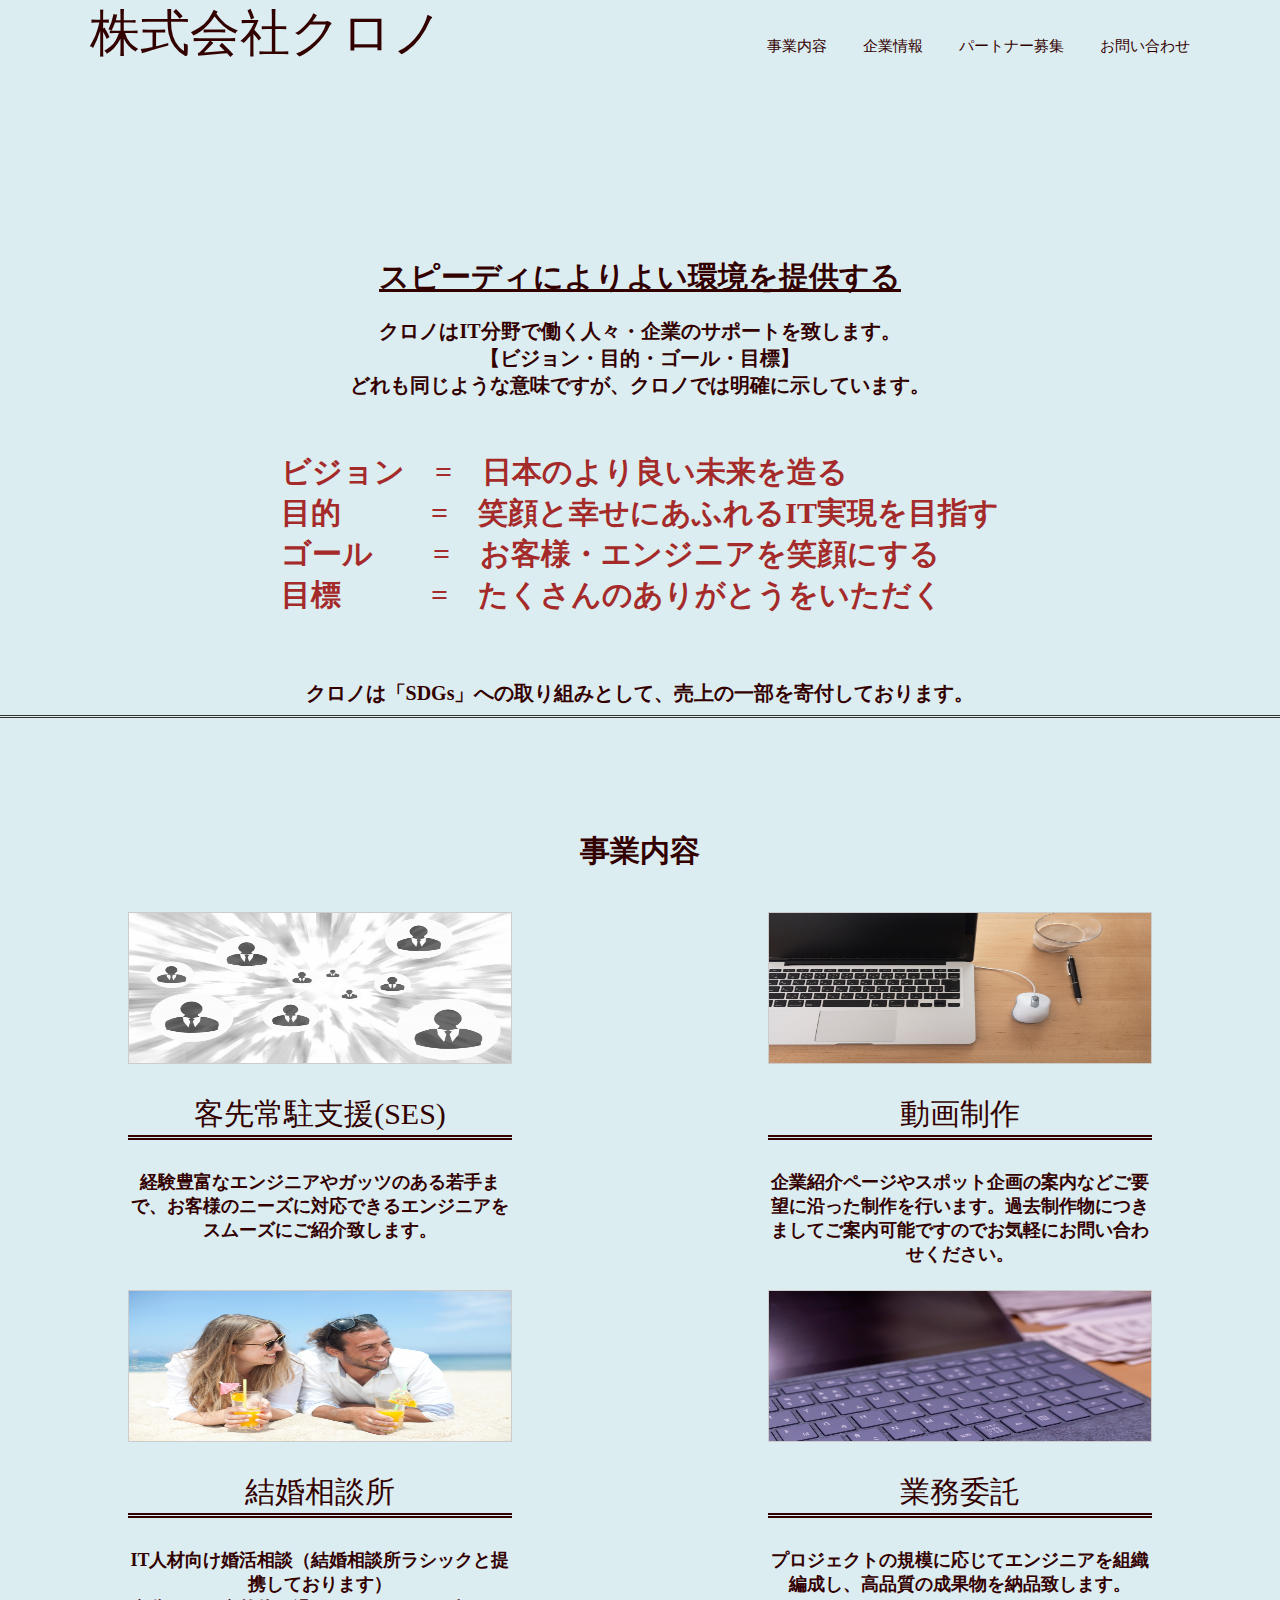
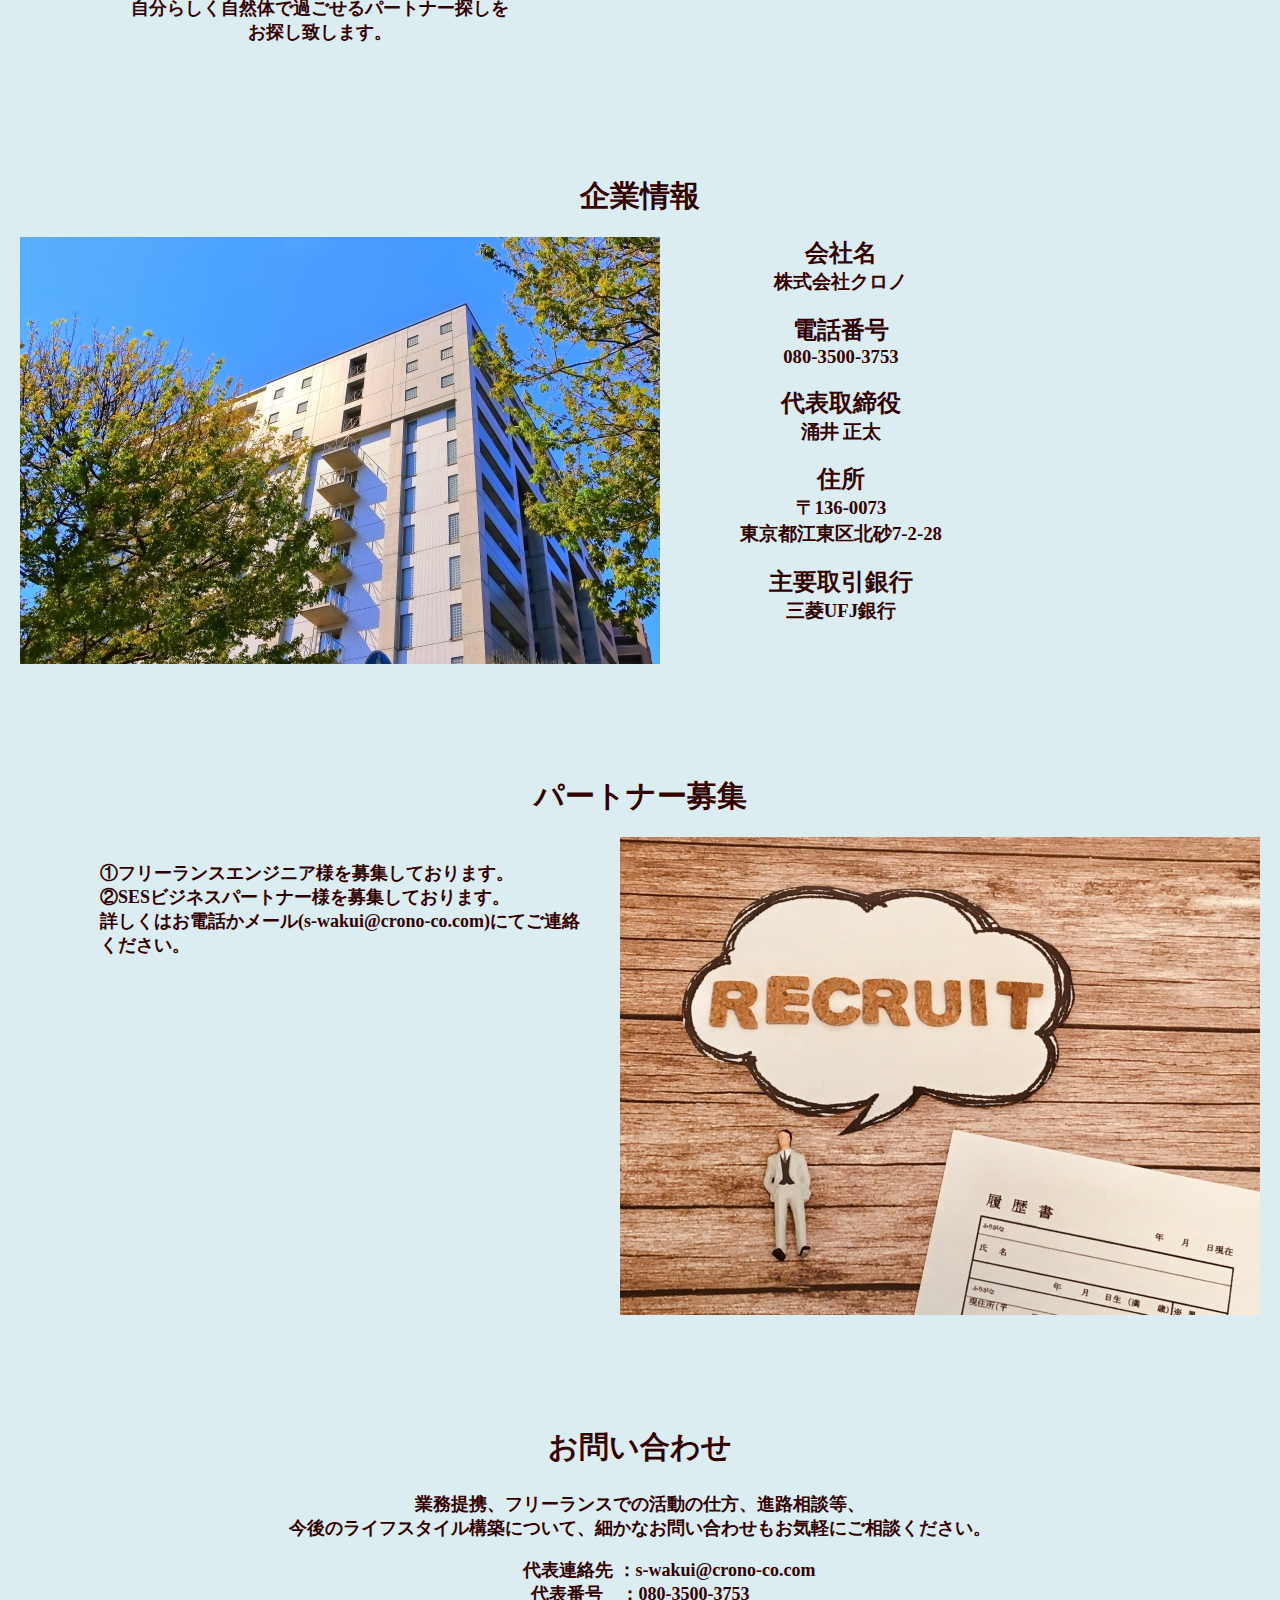
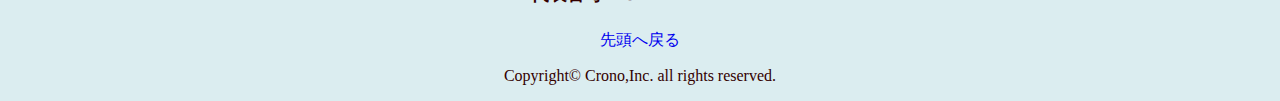
==== CronoSite/index.html @ 5d2c1a2a "Add files via upload" ====
<!DOCTYPE html>
<html lang="ja">
<head>
  <meta charset="utf-8">
  <!-- <meta name="viewport" content="width=device-width,initial-scale=1"> -->
  <title>株式会社クロノのポートフォリオサイト</title>
  <meta name="description" content="株式会社Cronoのサイトです">
  <link rel="icon" href="img/favicon.jpeg">
  <link rel="stylesheet" href="css/styles.css">
  <link href="https://fonts.googleapis.com/icon?family=Material+Icons"
  rel="stylesheet">
</head>
<body>  
  <!-- <span class="material-icons">close</span> -->
  <header class="page-header wrapper">
    <!-- <div class="spmenu">
      <span class="material-icons" id="open">menu</span>
    </div> -->
    <div class="main-page"><a href="index.html">株式会社クロノ</a>
      <!-- <h1>株式会社Crono</h1> -->
    </div>
    <nav>
      <ol class="main-nav">
        <li><a href="#about">事業内容</a></li>
        <li><a href="#company">企業情報</a></li>
        <li><a href="#partner">パートナー募集</a></li>
        <div class="contact-btn">
          <li><a href="#contact">お問い合わせ</a></li>
        </div>
      </ol>
    </nav>
  </header>
    <div class="movei-content">
      <div class="table-center">
        <!-- <div>
          <p>エンジニアに可能性を与える</p>
        </div> -->
        <video src="video/opening.mp4" autoplay muted ></video>
<!--
        <div class="text">
          <img src="img/create.gif">
        </div>
        <div class="subtext">
          <img src="img/maintext.gif">
        </div>
-->
      </div>
    </div>
    </div>
  </div>
  </div>

  <main>
    <section>
      <div class="main">
        <h1><strong>スピーディによりよい環境を提供する</strong></h1>
      </div>
      <div class="main-text">
      
          クロノはIT分野で働く人々・企業のサポートを致します。<br>
          【ビジョン・目的・ゴール・目標】<br>
          どれも同じような意味ですが、クロノでは明確に示しています。<br>
          <br>
          <div class="pp">
            <p>
              ビジョン　=　日本のより良い未来を造る<br>
              目的　　　=　笑顔と幸せにあふれるIT実現を目指す<br>
              ゴール　　=　お客様・エンジニアを笑顔にする<br>
              目標　　　=　たくさんのありがとうをいただく<br>
            </p><br>
          </div>
          <br>
          クロノは「SDGs」への取り組みとして、売上の一部を寄付しております。
        
      </div>
      <hr>
    </section>
    <section>
      <div class="business"><a href="business.html"><h1 id="about">事業内容</h1></a></div>
      
      <!-- <section class="carousel">
        <div class="containers">
          <ul>
            <li><img src="img/sien.jpg"></li>
            <li><img src="img/douga.jpg"></li>
            <li><img src="img/jigyou.jpg"></li>
          </ul>
    
          <button id="prev">&laquo;</button>
          <button id="next">&raquo;</button>
        </div>
    
        <nav>
            <button class="current"></button>
            <button></button>
            <button></button>
        </nav>
      </section> -->

      <!-- <h1>事業内容</h1> -->
      <!-- <p>事業についての説明。<a href="business.html">説明はこちら</a></p> -->
      <!-- <ul>
        <li>ひとつめ</li>
        <li>ふたつめ</li>
        <li>みっつめ</li>
      </ul> -->
    <div class="work">

      <div class="sien">
        <div class="sien-img">
          <img src="img/sien.jpg">
        </div>
          <div class="sien-text">
            <p>客先常駐支援(SES)</p>
            <h4>経験豊富なエンジニアやガッツのある若手まで、お客様のニーズに対応できるエンジニアをスムーズにご紹介致します。</h4>
          </div>
          
      </div>

      <div class="douga">
        <div class="douga-img">
          <img src="img/douga.jpg">
        </div>
          <div class="douga-text">
            <p>動画制作</p>
            <h4>企業紹介ページやスポット企画の案内などご要望に沿った制作を行います。過去制作物につきましてご案内可能ですのでお気軽にお問い合わせください。</h4>
          </div>
      </div>
    </div>

      <div class="work2">

        <div class="matching">
          <div class="matching-img">
            <img src="img/matching.jpg">
          </div>
          <div class="matching-text">
            <p>結婚相談所</p>
            <h4>IT人材向け婚活相談（結婚相談所ラシックと提携しております）<br>
                自分らしく自然体で過ごせるパートナー探しをお探し致します。</h4>
          </div>
        </div>
        <div class="jigyou">
          <div class="jigyou-img">
            <img src="img/jigyou.jpg">
          </div>
          <div class="jigyou-text">
            <p>業務委託</p>
            <h4>プロジェクトの規模に応じてエンジニアを組織編成し、高品質の成果物を納品致します。</h4>
            </div>
          </div>
        </div>
      </div>

  
      




      <!-- <div c lass="container">
        <div class="box box1"><a href="business.html">客先常駐支援</a></div>
        <div class="box box2"><a href="business.html">業務委託</a></div>
        <div class="box box3"><a href="business.html">動画制作</a></div>
      </div> -->
    </section>
    <section>

      
      <h1 id="company">企業情報</h1>
      <!-- <p>会社についての説明。<a href="company.html">説明はこちら</a></p> -->
        <!-- <h1>COMPANY</h1> -->
        <div class="access">
          <div class="access-pic">
            <img src="img/access.jpg">
          </div>
          <div class="access-text">
            <h2>
              会社名
            </h2>
            <h3>
              株式会社クロノ<br>
            </h3>
            <h2>
              電話番号
            </h2>
            <h3>
              080-3500-3753
            </h3>
            <h2>
              代表取締役
            </h2>
            <h3>
              涌井 正太
            </h3>
            <h2>
              住所
            </h2>
            <h3>
              〒136-0073<br>
              東京都江東区北砂7-2-28<br>
            </h3>
            <h2>
              主要取引銀行
            </h2>
            <h3>
              三菱UFJ銀行
            </h3>

            </div>
          </div>
          <div class="access">
          </div>
      </section>
      <section>
        <h1 id="partner">パートナー募集</h1>
        <div class="saiyo">
          <div class="saiyo-pic">
            <img src="img/saiyo.jpg">
          </div>
          <div class="saiyo-text">
            <h4>①フリーランスエンジニア様を募集しております。<br>
                ②SESビジネスパートナー様を募集しております。<br>
            詳しくはお電話かメール(s-wakui@crono-co.com)にてご連絡ください。</h4>
          </div>
          <!-- <div class="clear">
            <p> ダミーテキストダミーテキストダミーテキスト</p>
          </div> -->
        </div>
      </section>
      
      <h1 id="contact">お問い合わせ</h1>
      <div class="contact-text">
        <h4>業務提携、フリーランスでの活動の仕方、進路相談等、<br>
        今後のライフスタイル構築について、細かなお問い合わせもお気軽にご相談ください。
        <p>
          　　　 代表連絡先 ：s-wakui@crono-co.com<br>
          代表番号　：080-3500-3753
        </p>
      </h4>
      </div>
        </div>
      <!-- <div class="btn"><a href="contact.html">こちらをクリック</a></div> -->

    </main>
      
      <footer>
      <p><a href="#top">先頭へ戻る</a></p>
      <p>Copyright© Crono,Inc. all rights reserved.</p>
  </footer>

  <script src="js/main.js"></script>
</body>
</html>
---- CronoSite/css/styles.css ----
@charset "utf-8";

html {
  scroll-behavior: smooth;
}


body {
  margin: 0px;
  background: #dbedf0;
  color: #330000;
}

/* small screen */

/* medium screen */
/* @media (min-width: 600px) {

}  */

/* large screen */
/* @media (min-width: 800px) {
  section {
    width: 800px;
    margin: 0 auto;
  } */
/* } */

.main-page {
  cursor: pointer;
  font-size: 50px;
  padding-bottom: 8px;
  /* border-bottom: 3px solid #ddd; */
  text-align: left;
  margin-left: 8px;
  color: #330000;
  margin: 0%;
}

.main-page > a {
  text-decoration: none;
  color: #330000;
}

h1 {
  font-family: Verdana, 'Arial Black', メイリオ, sans-serif;
}

.page-header {
  display: flex;
  justify-content: space-between;
  background-color: #dbedf0;
}

header h1 {
  font-size: 36px;
  padding-bottom: 8px;
  /* border-bottom: 3px solid #ddd; */
  text-align: left;
  margin-left: 10px;
  color: #330000;
  margin: 0%;
}
.main-nav {
  display: flex;
  font-size: 15px;
  text-transform: uppercase;
  margin-top: 55px;
  list-style: none;
  color: #330000;
  margin-top: 21px;
}

.main-nav li {
  margin-left: 36px;
  cursor: pointer;
}

.main-nav li:hover{
  opacity: .5;
}

.main-nav li a {
  text-decoration: none;
  color: #330000;
}

/* .contact-btn {
  width: 140px;
  margin: 0px;
  padding: 0;
  color: #330000;
  border-radius: 4px;
  text-align: center;
  background: #80a491;
  cursor: pointer;
} */

/* .contact-btn:hover {
  opacity: .8;
} */

.wrapper {
  max-width: 1100px;
  margin: 0 auto;
  padding: 0 4%;
  background-color: #dbedf0;
}

/* .spmenu {
  margin-left: auto;
} */

.movei-content {
  position: relative;
  display: inline-block;
  margin: 0%;
  z-index: 10;
}

.movei-content video {
  width: 100%;
} 

.table-center video {
  position: relative;
  margin: 0%;
}

.text {
  position: absolute;
  top: 70px;
  left: 70px;
}

.subtext {
  position: absolute;
  top: 129px;
  left: 90px;
}

/* .table-center {
  display: table;
  width: 100%;
  position: relative;
  height: 100%;
}

.table-center > div {
  display: table-cell;
  vertical-align: middle;
  position: relative;
  text-align: center;
}

.table-center > div p {
  color: #fff;
  text-shadow: 0 0px 5px rgba(0, 0, 0, 0.5);
  text-transform: uppercase;
  letter-spacing: 1px;
  margin: 10px;
  font-size: 2em;
  font-weight: 600;
} */

section {
    margin-bottom:100px;
}

h1 {
  font-size: 30px;
  padding-top: 8px;
  text-align: center;
}

.main h1 {
  text-decoration: underline;
  border-width: 3px;
}

.main-text {
  text-align: center;
  font-size: 20px;
  font-weight: bold;
}

.pp {
  display: inline-block;
  text-align: left;
  font-size: 30px;
  font-weight: bold;
  color: brown;
}

li {
  list-style-position: inside;
  list-style: none;
}

main hr {
  border: none;
    border-top: 3px double #333;
    color: #333;
    overflow: visible;
    text-align: center;
    height: 5px;
}

.business {
  text-align: center;
  font-size: 36px;
  margin-bottom: 40px;
  
}


.business a {
  color: #330000;
  text-decoration: none;
}

.work {
  display: flex;
  justify-content: space-around;
}

.sien {
  width: 30%;
} 

.sien-img {
  border: 1px solid #CCC;
  height: 150px;
  overflow: hidden;
}

.sien-img img {
  display: block;
  height: 150px;
  object-fit: fill;
  width: 100%;
  /* margin-left: 20px; */
}

.sien-text {
  font-size: 30px;
  text-align: center;
  cursor: pointer;
}

.sien-text p {
  border-bottom: double 5px #330000;
}

.douga {
  width: 30%;
} 

.douga-img {
  border: 1px solid #CCC;
  height: 150px;
  overflow: hidden;
}

.douga-img img {
  display: block;
  height: 150px;
  object-fit: fill;
  width: 100%;
  /* opacity: 0.5;   */
}

.douga-text {
  font-size: 30px;
  text-align: center;
}

.douga-text p {
  border-bottom: double 5px #330000;
}



.work2 {
  display: flex;
  justify-content: space-around;
}

.matching {
  width: 30%;
} 

.matching-img {
  border: 1px solid #CCC;
  height: 150px;
  overflow: hidden;
}

.matching-img img {
  display: block;
  height: 150px;
  object-fit: fill;
  width: 100%;
  /* opacity: 0.5;   */
}

.matching-text {
  font-size: 30px;
  text-align: center;
}

.matching-text p {
  border-bottom: double 5px #330000;
}

.jigyou {
  width: 30%
} 

.jigyou-img {
  border: 1px solid #CCC;
  /* width: 290px; */
  height: 150px;
  overflow: hidden;
}

.jigyou-img img {
  display: block;
  height: 150px;
  object-fit: fill;
  width: 100%;
}

.jigyou-text {
  font-size: 30px;
  text-align: center;
}

.jigyou-text p {
  border-bottom: double 5px #330000;
}

.container {
  display: flex;
  justify-content: space-between;
}

/* .box {
  width: 300px;
  height: 300px;
  text-align: center;
  border-radius: 30%;
  cursor: pointer;
} */

/* .box a {
  text-decoration: none;
} */

/* .box1 {
  background-color: #80a491;
  margin-left: 50px;
  line-height: 300px;
  color: #330000;
  font-weight: bold;
  font-size: 30px;
} */

/* .box2 {
  background-color: #80a491;
  line-height: 300px;
  color: #330000;
  font-weight: bold;
  font-size: 30px;
} */

/* .box3 {
  background-color: #80a491;
  margin-right: 50px;
  line-height: 300px;
  color: #330000;
  font-weight: bold;
  font-size: 30px;
} */

.carousel {
  width: 60%;
  margin: 16px auto;
}

.containers {
  width: 100%;
  height: 250px;
  /* margin: 16px auto; */
  /* outline: 5px solid #80a491; */
  overflow: hidden;
  position: relative;
}

.containers ul {
  list-style: none;
  margin: 0;
  padding: 0;
  height: 100%;
  display: flex;
}

.containers li {
  height: 100%;
  min-width: 100%;
}

.containers li img {
  width: 100%;
  height: 100%;
  object-fit: cover;
}

#prev,
#next {
  position: absolute;
  top: 50%;
  transform: translateY(-50%);
  border: none;
  background: rgba(0, 0, 0, .8);
  color: #fff;
  font-size: 24px;
  padding: 0 8px 4px;
  cursor: pointer;
}

#prev:hover,
#next:hover {
  opacity: .8;
}

#prev {
  left: 0;
}

#next {
  right: 0;
}

.hidden {
  display: none;
} 

nav {
  margin-top: 16px;
  text-align: center;
}

nav button {
  border: none;
  width:  16px;
  height: 16px;
  background: #ddd;
  border-radius: 50%;
  cursor: pointer;
}

nav .current {
  background: #999;
}

section:nth-child(even) {
  flex-direction: row-reverse;
}

.access {
  display: flex;
}

.access-pic {
  margin-right: 80px;
  margin-left: 20px;
}

/* .access-text p {
  font-size: 20px;
} */

h2 {
  margin: 0px;
  text-align: center;
}

h3 {
  margin-top: 0px;
  text-align: center;
}

h4 {
  font-size: 18px;
}
  
.saiyo {
  display: flex;
}

.saiyo-pic {
  margin-right: 0px;
  margin-right: 20px;
  order: 3;
}

.saiyo-text {
  margin-right: 40px;
  margin-left: 100px;
  font-size: 20px;
  order: 2;
}

.clear {
  order: 1;
  color: #dbedf0;
}

.contact-text {
  text-align: center;
  font-size: 20px;
}

.contact-text > p {
  display: inline-block;
  text-align: left;
}


.btn {
  width: 150px;
  padding: 8px;
  color: #330000;
  border-radius: 4px;
  text-align: center;
  background: #80a491;
  margin: 30px auto;
  cursor: pointer;
}

.btn:hover {
  opacity: .8;
}

.btn a {
  text-decoration: none;
  color: #330000;
}

footer {
  text-align: center;
}

footer a {
  text-decoration: none;
}


form div {
  margin-bottom: 14px;
  text-align: center;
}

label {
  font-size: 1.125rem;
  margin-bottom: 10px;
  display: block;
}

input[type="text"],
input[type="email"],
textarea {
  background: rgba(255, 255, 255, 5);
  border: 1px #fff solid;
  border-radius: 5px;
  padding: 10px;
  font-size: 1rem;
}

input[type="text"],
input[type="email"] {
  width: 100%;
  max-width: 240px;
}

textarea {
  width: 100%;
  max-width: 480px;
  height: 6rem;
}

input[type="message"],
textarea {
  background: rgba(255, 255, 255, 5);
  border: 1px #fff solid;
  border-radius: 5px;
  padding: 10px;
  font-size: 1rem;
}

input[type="message"] {
  width: 100%;
  max-width: 240px;
}


/* input[type="submit"] {
  border: none;
  cursor: pointer;
  line-height: 1;
} */

#open {
  cursor: pointer;
  width: 200px;
  border: 1px solid #ccc;
  border-radius: 4px;
  text-align: center;
  padding: 12px 0;
  margin: 16px auto 0;
  background: #fff;
  color: #330000;
}

#close {
  cursor: pointer;
  width: 200px;
  border: 1px solid #ccc;
  border-radius: 4px;
  text-align: center;
  padding: 12px 0;
  margin: 16px auto 0;
}

#mask {
  background: rgba(0, 0, 0, 0.4);
  position: fixed;
  top: 0;
  bottom: 0;
  right: 0;
  left: 0;
  z-index: 1;
}

#modal {
  background: #fff;
  width: 400px;
  padding: 20px;
  border-radius: 4px;
  position: fixed;
  top: 200px;
  left: 0;
  right: 0;
  margin: 0 auto;
  transition: transform 0.4s;
  z-index: 2;
}

#modal > p {
  margin: 0 0 20px;
  text-align: center ;
}

#mask.hidden {
  display: none;
}

#modal.hidden {
  transform: translate(0, -500px);
}
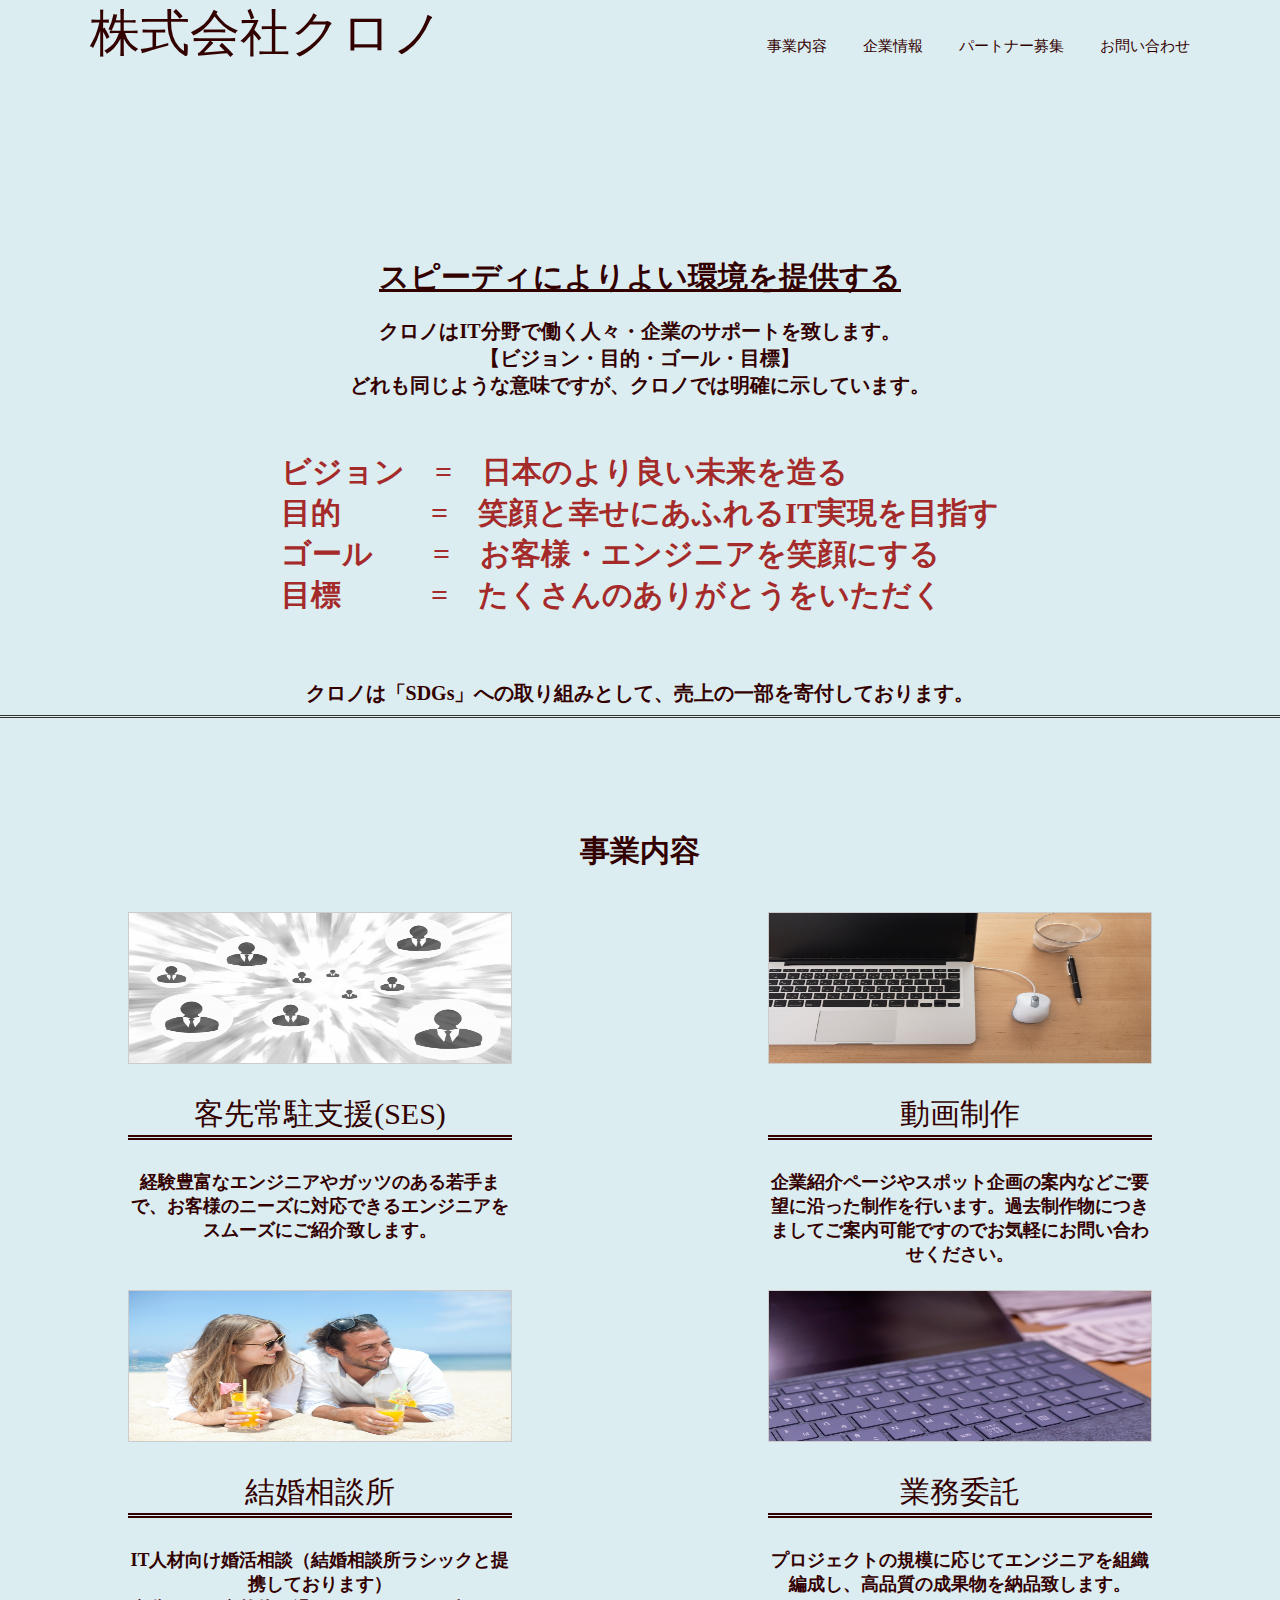
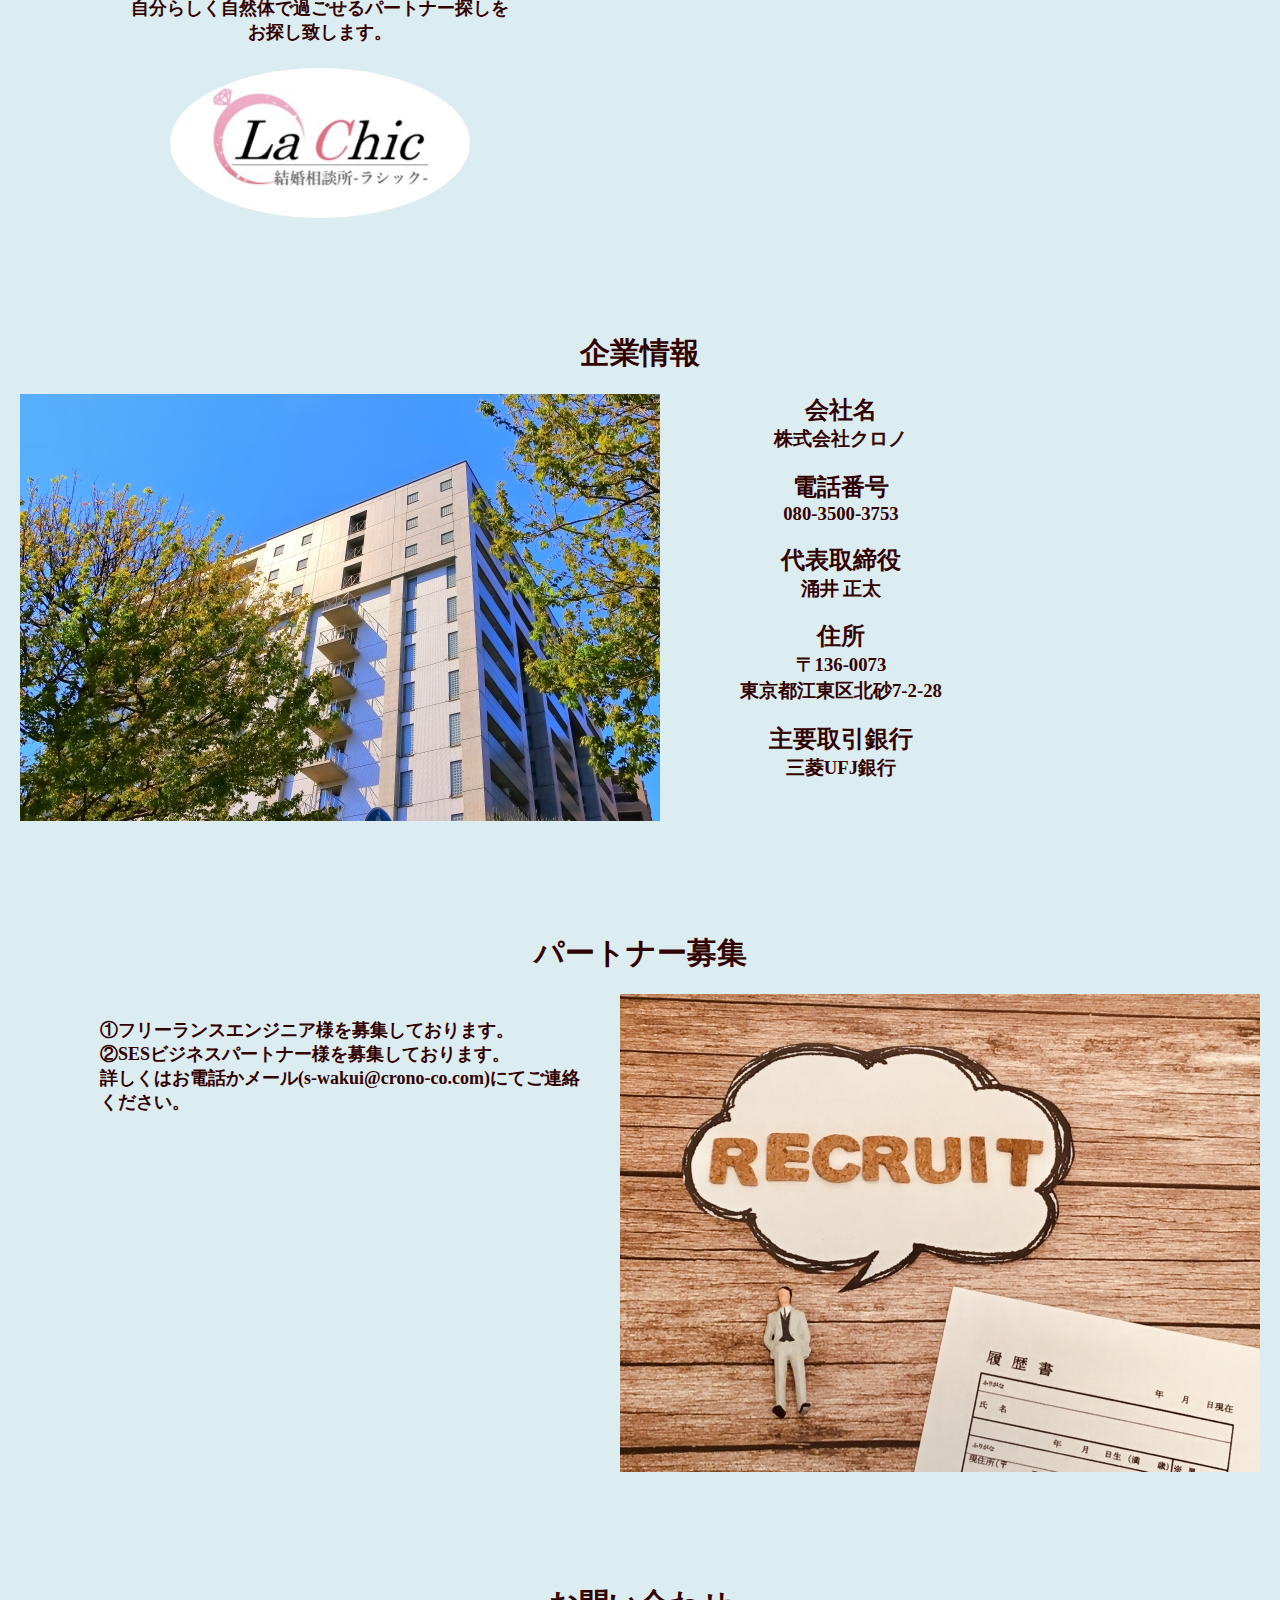
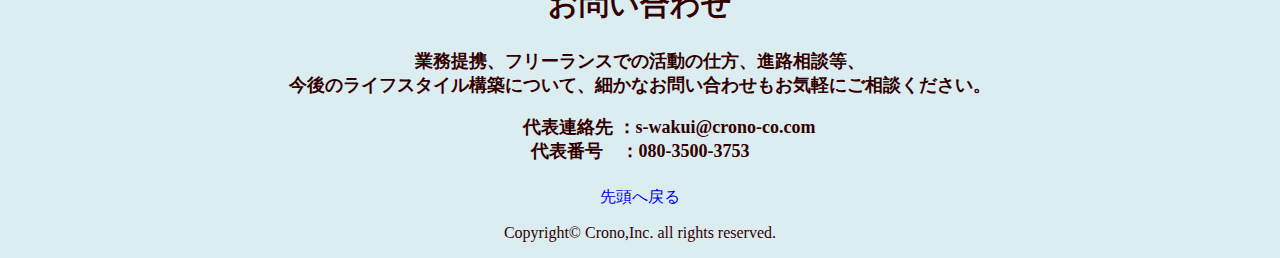
==== commit 6503a62d: "Add files via upload" ====
--- a/CronoSite/index.html
+++ b/CronoSite/index.html
@@ -138,6 +138,7 @@
             <p>結婚相談所</p>
             <h4>IT人材向け婚活相談（結婚相談所ラシックと提携しております）<br>
                 自分らしく自然体で過ごせるパートナー探しをお探し致します。</h4>
+              <div class="matching-site"><a href="https://www.lachic.jp.net/" target="_blank"><img src="img/matching.img.jpg"></a></div>
           </div>
         </div>
         <div class="jigyou">
--- a/CronoSite/css/styles.css
+++ b/CronoSite/css/styles.css
@@ -312,7 +312,16 @@
 .matching-text p {
   border-bottom: double 5px #330000;
 }
-
+.matching-site img {
+  width: 300px;
+  height: auto;
+  border-radius: 50%;
+}
+
+.matching-site img:hover{
+  cursor: pointer;
+  opacity: .9;
+}
 .jigyou {
   width: 30%
 } 
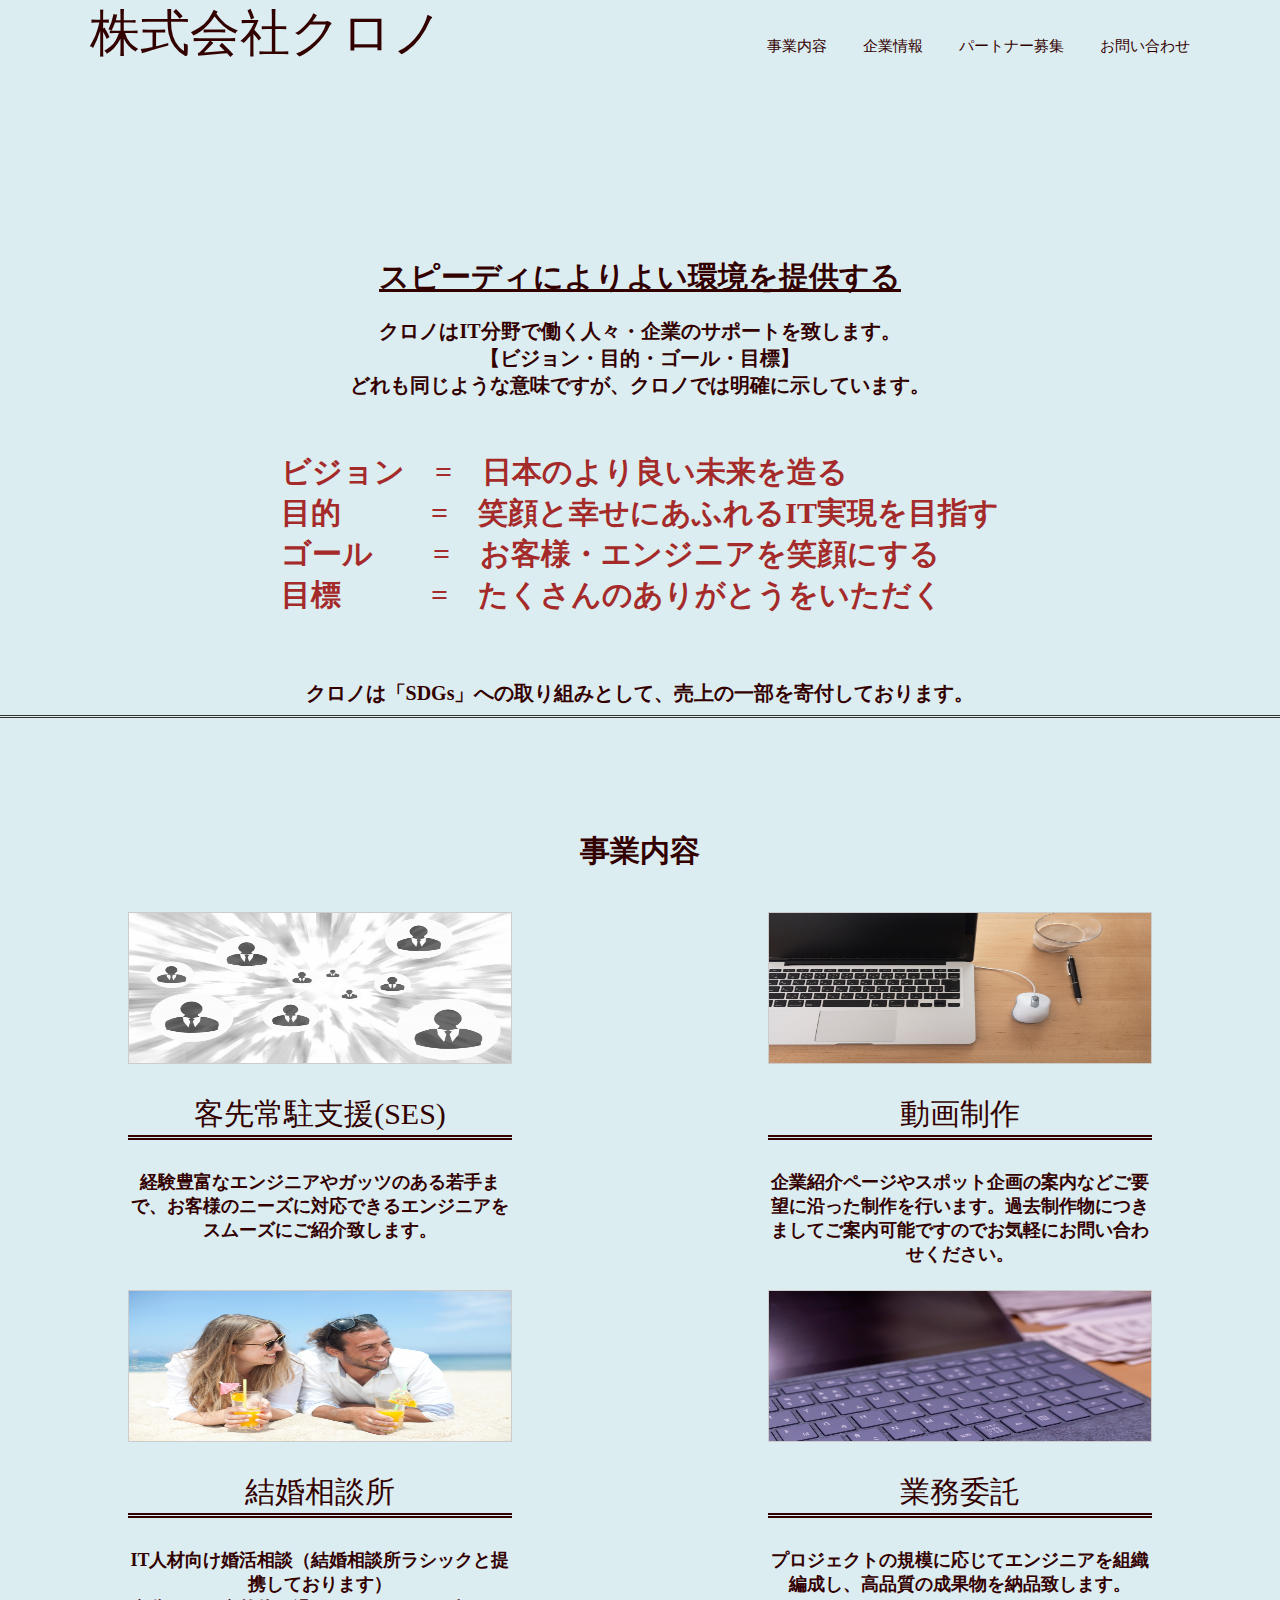
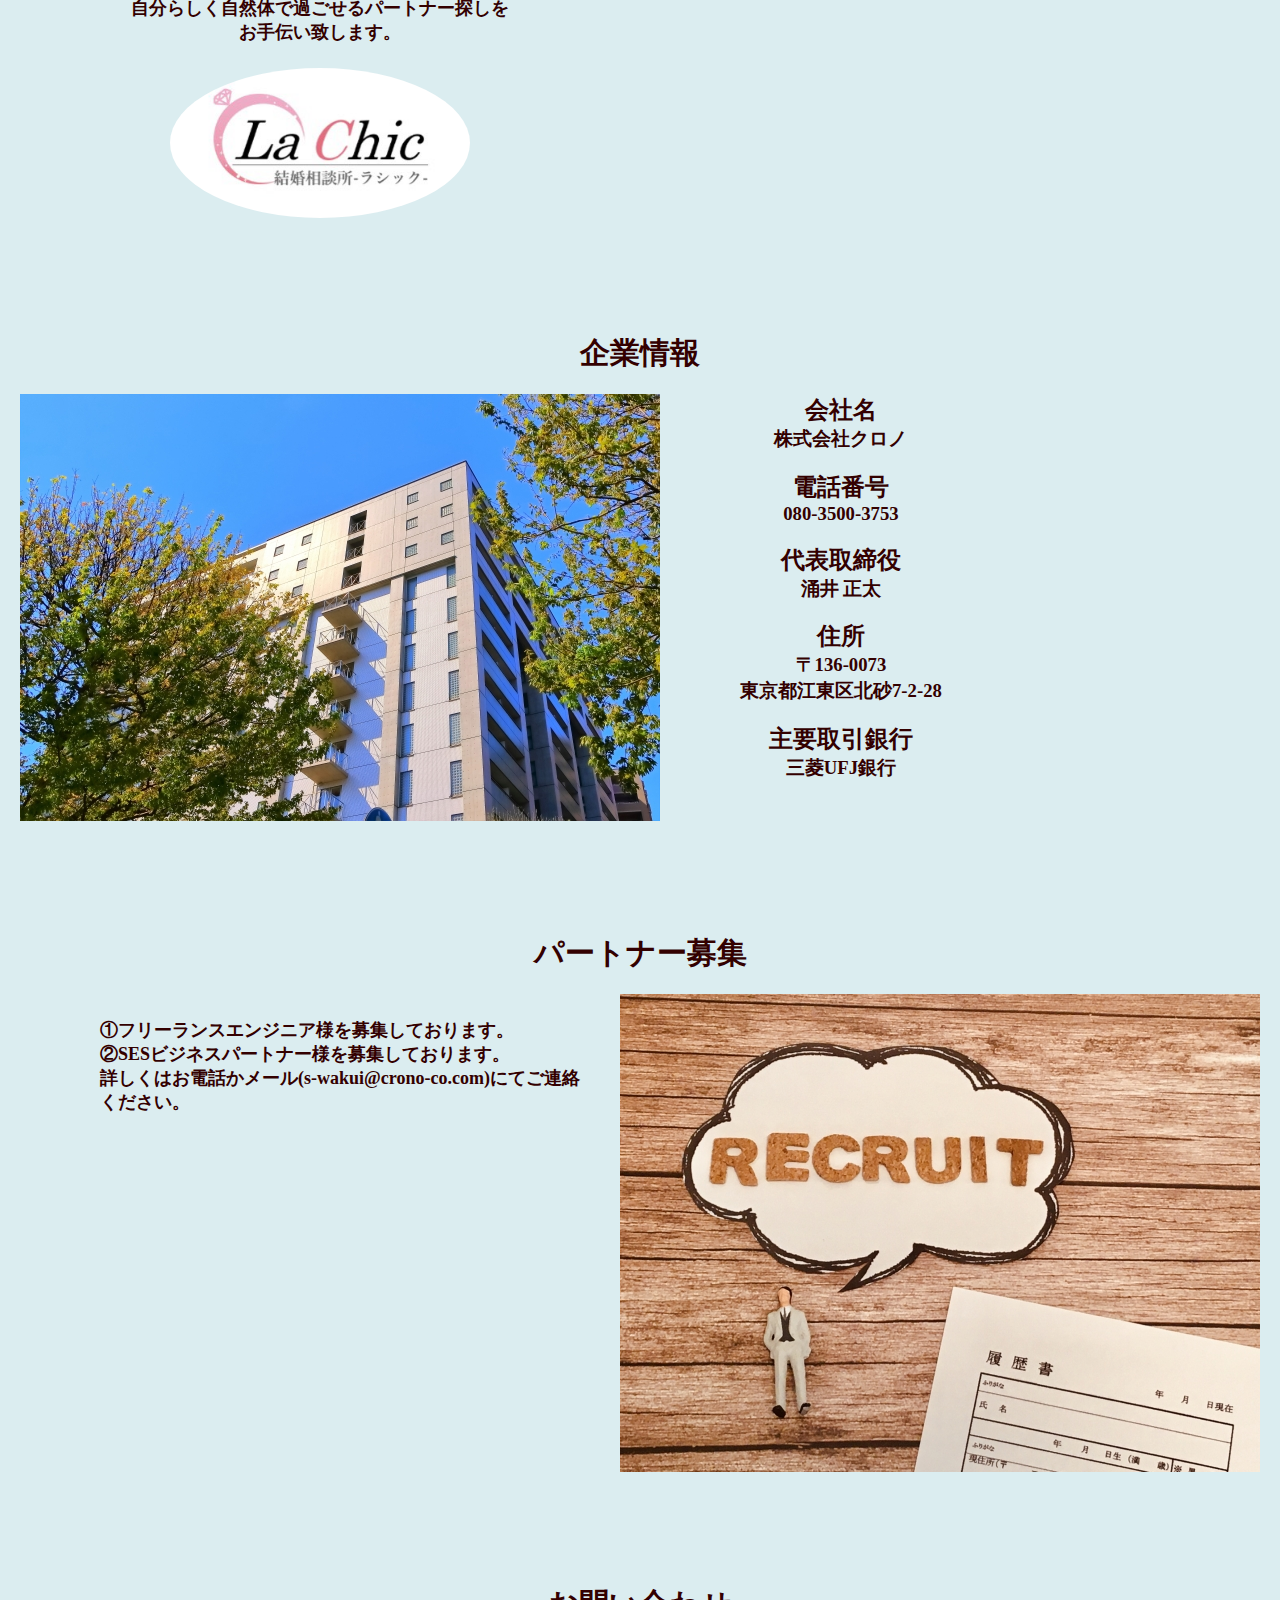
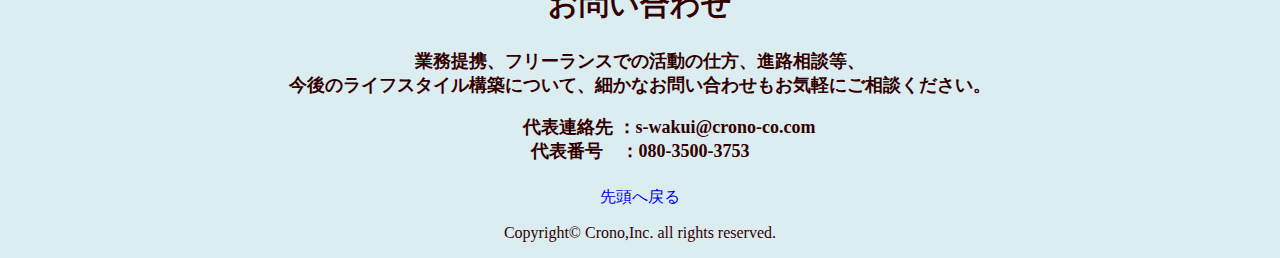
==== commit 6d3e8e5b: "Add files via upload" ====
--- a/CronoSite/index.html
+++ b/CronoSite/index.html
@@ -137,7 +137,7 @@
           <div class="matching-text">
             <p>結婚相談所</p>
             <h4>IT人材向け婚活相談（結婚相談所ラシックと提携しております）<br>
-                自分らしく自然体で過ごせるパートナー探しをお探し致します。</h4>
+                自分らしく自然体で過ごせるパートナー探しをお手伝い致します。</h4>
               <div class="matching-site"><a href="https://www.lachic.jp.net/" target="_blank"><img src="img/matching.img.jpg"></a></div>
           </div>
         </div>
